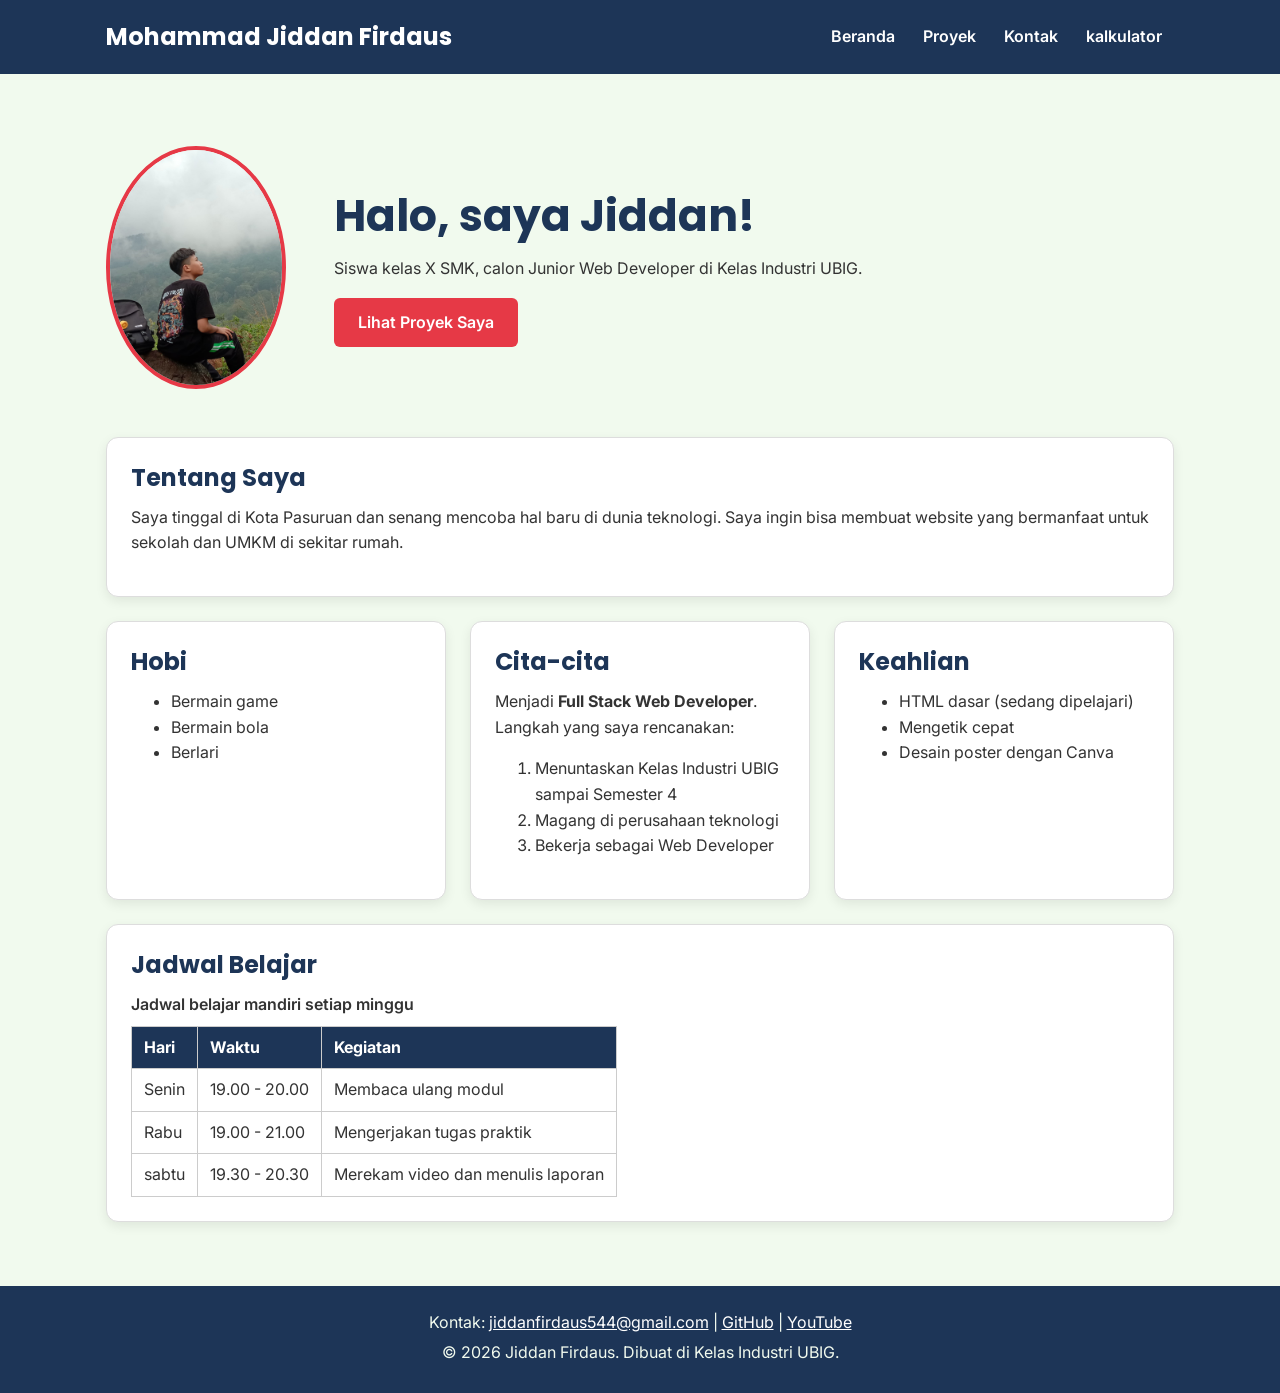
==== index.html @ d2613d3f "kontak.html" ====
<!DOCTYPE html>
<html lang="id">
<head>
  <meta charset="UTF-8">
  <meta name="viewport" content="width=device-width, initial-scale=1.0">
  <title>Mohammad Jiddan Firdaus | Beranda</title>
  <link rel="preconnect" href="https://fonts.googleapis.com">
  <link rel="preconnect" href="https://fonts.gstatic.com" crossorigin>
  <link href="https://fonts.googleapis.com/css2?family=Inter:wght@400;600&family=Poppins:wght@600;700&display=swap" rel="stylesheet">
  <link rel="stylesheet" href="css/style.css">
  <link rel="icon" href="data:,">
  <script src="js/latihan.js" defer></script>
  <script src="js/logika.js" defer></script>
</head>
<body>
  <header>
    <div class="container navbar">
      <h1>Mohammad Jiddan Firdaus</h1>
      <nav class="menu-laptop">
        <ul>
          <li><a href="index.html">Beranda</a></li>
          <li><a href="proyek.html">Proyek</a></li>
          <li><a href="kontak.html">Kontak</a></li>
          <li><a href="kalkulator.html">kalkulator</a></li>
        </ul>
      </nav>
      <!-- Tantangan: menu ponsel yang bisa dibuka-tutup -->
      <details class="menu-ponsel">
        <summary>Menu</summary>
        <nav>
          <ul>
            <li><a href="index.html">Beranda</a></li>
            <li><a href="proyek.html">Proyek</a></li>
            <li><a href="kontak.html">Kontak</a></li>
            <li><a href="kalkulator.html">kalkulator</a></li>
          </ul>
        </nav>
      </details>
    </div>
  </header>

  <main>
    <div class="container">
      <section class="hero">
        <img src="img/Foto saya.jpeg" alt="Foto1.jpeg" width="180">
        <div>
          <h2>Halo, saya Jiddan!</h2>
          <p>Siswa kelas X SMK, calon Junior Web Developer di Kelas Industri UBIG.</p>
          <a href="proyek.html" class="tombol">Lihat Proyek Saya</a>
        </div>
      </section>

      <section class="kartu">
        <h2>Tentang Saya</h2>
        <p>Saya tinggal di Kota Pasuruan dan senang mencoba hal baru di dunia teknologi. Saya ingin bisa membuat website yang bermanfaat untuk sekolah dan UMKM di sekitar rumah.</p>
      </section>

      <div class="daftar-kartu">
        <section class="kartu">
          <h2>Hobi</h2>
          <ul>
            <li>Bermain game</li>
            <li>Bermain bola</li>
            <li>Berlari</li>
          </ul>
        </section>

        <section class="kartu">
          <h2>Cita-cita</h2>
          <p>Menjadi <strong>Full Stack Web Developer</strong>. Langkah yang saya rencanakan:</p>
          <ol>
            <li>Menuntaskan Kelas Industri UBIG sampai Semester 4</li>
            <li>Magang di perusahaan teknologi</li>
            <li>Bekerja sebagai Web Developer</li>
          </ol>
        </section>

        <section class="kartu">
          <h2>Keahlian</h2>
          <ul>
            <li>HTML dasar (sedang dipelajari)</li>
            <li>Mengetik cepat</li>
            <li>Desain poster dengan Canva</li>
          </ul>
        </section>
      </div>

      <section class="kartu">
        <h2>Jadwal Belajar</h2>
        <table>
          <caption>Jadwal belajar mandiri setiap minggu</caption>
          <thead>
            <tr>
              <th>Hari</th>
              <th>Waktu</th>
              <th>Kegiatan</th>
            </tr>
          </thead>
          <tbody>
            <tr>
              <td>Senin</td>
              <td>19.00 - 20.00</td>
              <td>Membaca ulang modul</td>
            </tr>
            <tr>
              <td>Rabu</td>
              <td>19.00 - 21.00</td>
              <td>Mengerjakan tugas praktik</td>
            </tr>
            <tr>
              <td>sabtu</td>
              <td>19.30 - 20.30</td>
              <td>Merekam video dan menulis laporan</td>
            </tr>
          </tbody>
        </table>
      </section>
    </div>
  </main>

  <footer>
    <p>Kontak: <a href="mailto:jiddanfirdaus544@gmail.com">jiddanfirdaus544@gmail.com</a> |
      <a href="https://github.com/Jiddan25" target="_blank">GitHub</a> |
      <a href="https://youtube.com/@Jiddaan" target="_blank">YouTube</a></p>
    <p>&copy; 2026 Jiddan Firdaus. Dibuat di Kelas Industri UBIG.</p>
  </footer>
</body>
</html>
---- css/style.css ----
/* Gaya portofolio Andi Pratama
   Palet: #1D3557 (utama), #E63946 (aksen), #F1FAEE (latar)
   Huruf: Poppins (judul), Inter (isi)
   Tata letak: mobile first, titik ubah 768px (tablet) dan 1024px (laptop) */

/* 1. Reset */
* {
  box-sizing: border-box;
  margin: 0;
}

img {
  max-width: 100%;
  height: auto;
}

/* 2. Dasar halaman: warna dan huruf */
body {
  font-family: "Inter", Arial, sans-serif;
  font-size: 1rem;
  line-height: 1.6;
  color: #333333;
  background-color: #F1FAEE;
}

h1, h2, h3 {
  font-family: "Poppins", Arial, sans-serif;
  color: #1D3557;
  line-height: 1.3;
}

h2 {
  margin-bottom: 0.75rem;
}

p, ul, ol {
  margin-bottom: 1rem;
}

a {
  color: #E63946;
}

/* 3. Wadah, header, dan menu */
.container {
  max-width: 1100px;
  margin: 0 auto;
  padding: 0 1rem;
}

header {
  background-color: #1D3557;
  color: #FFFFFF;
  padding: 1rem 0;
}

header h1 {
  color: #FFFFFF;
  font-size: 1.5rem;
}

.navbar {
  display: flex;
  flex-wrap: wrap;
  justify-content: space-between;
  align-items: center;
  gap: 0.5rem;
}

nav ul {
  display: flex;
  gap: 0.25rem;
  padding: 0;
  margin: 0;
  list-style: none;
}

nav a {
  display: inline-block;
  padding: 0.5rem 0.75rem;
  border-radius: 6px;
  color: #FFFFFF;
  font-weight: 600;
  text-decoration: none;
}

/* Tantangan: menu ponsel buka-tutup dengan details */
.menu-laptop {
  display: none;
}

.menu-ponsel summary {
  padding: 0.5rem 0.75rem;
  border: 1px solid #FFFFFF;
  border-radius: 6px;
  font-weight: 600;
  cursor: pointer;
}

.menu-ponsel ul {
  flex-direction: column;
  margin-top: 0.5rem;
}

/* 4. Isi utama, hero, dan kartu */
main {
  padding: 1.5rem 0;
}

.hero {
  display: flex;
  flex-direction: column;
  align-items: center;
  gap: 1.5rem;
  padding: 1rem 0 2rem;
  text-align: center;
}

.hero img {
  border: 4px solid #E63946;
  border-radius: 50%;
}

.hero h2 {
  font-size: 2rem;
}

.tombol {
  display: inline-block;
  padding: 0.75rem 1.5rem;
  border-radius: 6px;
  background-color: #E63946;
  color: #FFFFFF;
  font-weight: 600;
  text-decoration: none;
}

.kartu {
  background-color: #FFFFFF;
  padding: 1rem;
  margin-bottom: 1.5rem;
  border: 1px solid #DDDDDD;
  border-radius: 12px;
  box-shadow: 0 4px 12px rgba(0, 0, 0, 0.08);
}

.daftar-kartu {
  display: flex;
  flex-wrap: wrap;
  gap: 1.5rem;
  margin-bottom: 1.5rem;
}

.daftar-kartu .kartu {
  flex: 1 1 280px;
  margin-bottom: 0;
}

article img {
  border-radius: 8px;
  border: 1px solid #DDDDDD;
}

/* 5. Tabel */
table {
  border-collapse: collapse;
}

caption {
  font-weight: 600;
  text-align: left;
  margin-bottom: 0.5rem;
}

th, td {
  border: 1px solid #CCCCCC;
  padding: 0.5rem 0.75rem;
  text-align: left;
}

th {
  background-color: #1D3557;
  color: #FFFFFF;
}

/* 6. Form */
label {
  font-weight: 600;
}

input, select, textarea {
  width: 100%;
  max-width: 22rem;
  padding: 0.6rem;
  margin-top: 0.25rem;
  border: 1px solid #CCCCCC;
  border-radius: 6px;
  font-family: inherit;
  font-size: 1rem;
}

button {
  padding: 0.75rem 1.5rem;
  border: none;
  border-radius: 6px;
  background-color: #E63946;
  color: #FFFFFF;
  font-family: inherit;
  font-size: 1rem;
  font-weight: 600;
  cursor: pointer;
}

/* 7. Footer */
footer {
  background-color: #1D3557;
  color: #F1FAEE;
  text-align: center;
  padding: 1.5rem;
}

footer p {
  margin-bottom: 0.25rem;
}

footer a {
  color: #FFFFFF;
}

/* 8. Tablet: lebar layar 768px ke atas */
@media (min-width: 768px) {
  .menu-laptop {
    display: block;
  }

  .menu-ponsel {
    display: none;
  }

  .hero {
    flex-direction: row;
    padding: 2rem 0 3rem;
    text-align: left;
  }

  .kartu {
    padding: 1.5rem;
  }
}

/* 9. Laptop: lebar layar 1024px ke atas */
@media (min-width: 1024px) {
  main {
    padding: 2.5rem 0;
  }

  .hero {
    gap: 3rem;
  }

  .hero h2 {
    font-size: 2.75rem;
  }
}
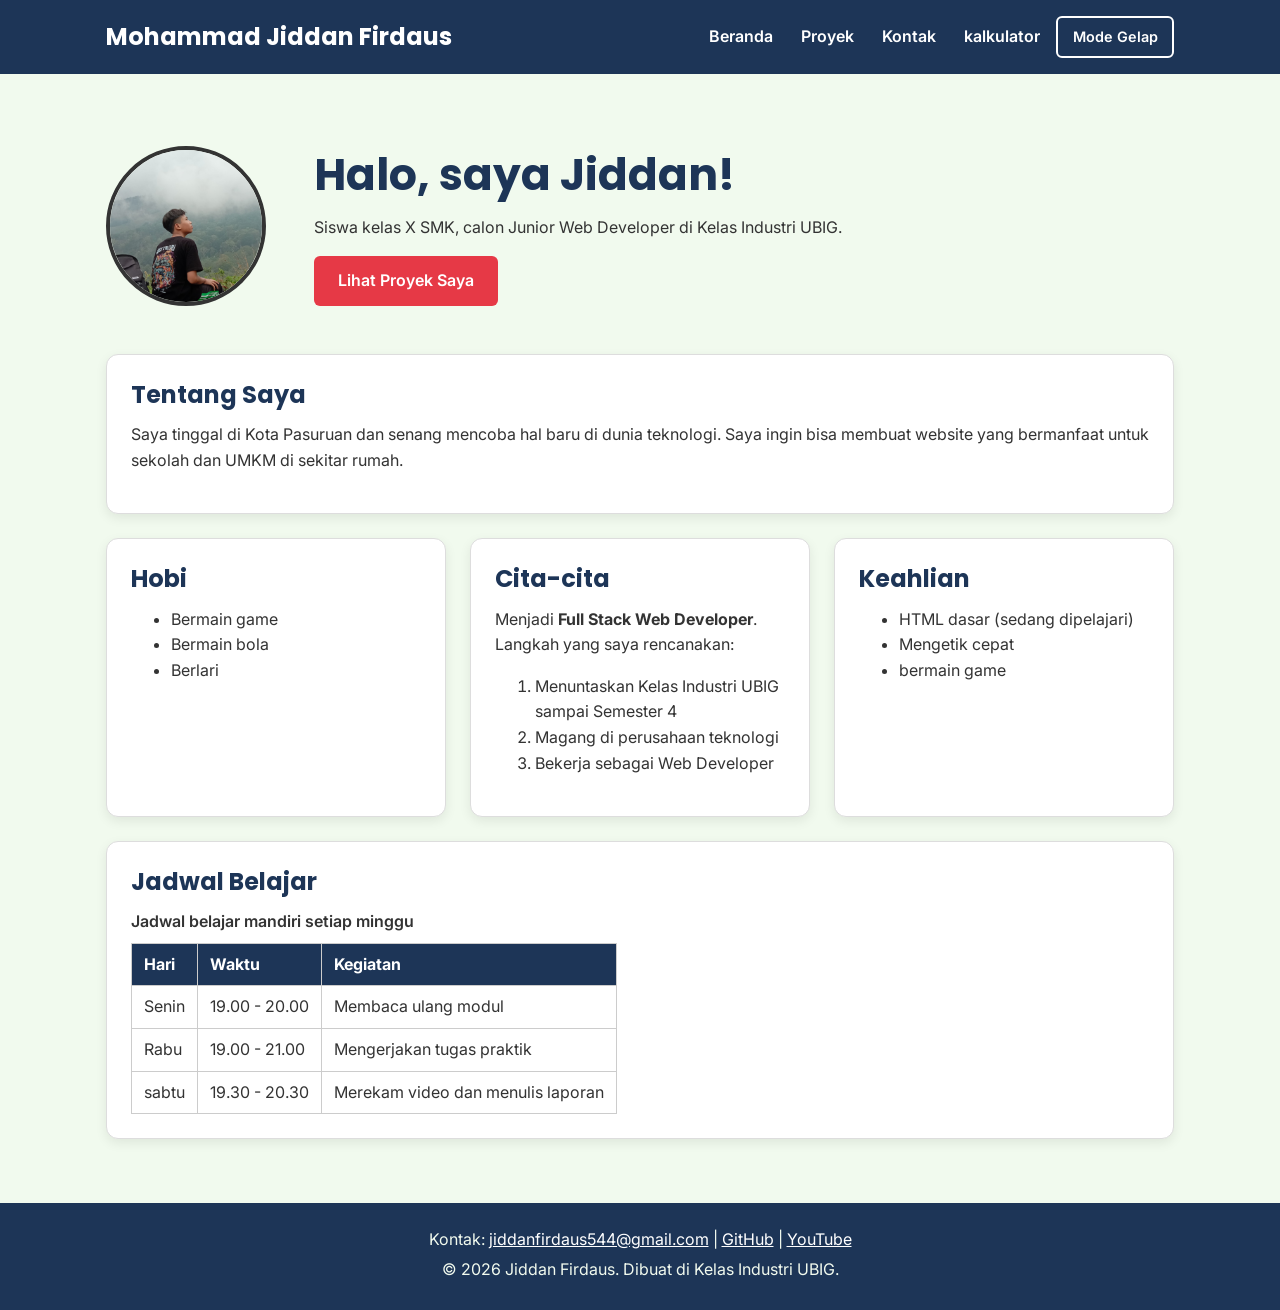
==== commit 733964e2: "Update index.html with new scripts and content" ====
--- a/index.html
+++ b/index.html
@@ -2,16 +2,21 @@
 <html lang="id">
 <head>
   <meta charset="UTF-8">
-  <meta name="viewport" content="width=device-width, initial-scale=1.0">
+  <meta name="viewport" content="width=device-width, initial
+scale=1.0">
   <title>Mohammad Jiddan Firdaus | Beranda</title>
+  <link rel="icon" href="img/.jpeg">
   <link rel="preconnect" href="https://fonts.googleapis.com">
   <link rel="preconnect" href="https://fonts.gstatic.com" crossorigin>
-  <link href="https://fonts.googleapis.com/css2?family=Inter:wght@400;600&family=Poppins:wght@600;700&display=swap" rel="stylesheet">
+  <link href="https://fonts.googleapis.com/css2?
+family=Inter:wght@400;600&family=Poppins:wght@600;700&display=swap" rel="stylesheet">
   <link rel="stylesheet" href="css/style.css">
-  <link rel="icon" href="data:,">
+  <script src="js/main.js" defer></script>
+  <script src="js/kalkulator.js" defer></script>
+  <script src="js/logika.js" defer></script>
   <script src="js/latihan.js" defer></script>
-  <script src="js/logika.js" defer></script>
 </head>
+
 <body>
   <header>
     <div class="container navbar">
@@ -22,6 +27,7 @@
           <li><a href="proyek.html">Proyek</a></li>
           <li><a href="kontak.html">Kontak</a></li>
           <li><a href="kalkulator.html">kalkulator</a></li>
+          <button type="button" id="tombol-tema" class="tombol-tema">Mode Gelap</button>
         </ul>
       </nav>
       <!-- Tantangan: menu ponsel yang bisa dibuka-tutup -->
@@ -34,6 +40,7 @@
             <li><a href="kontak.html">Kontak</a></li>
             <li><a href="kalkulator.html">kalkulator</a></li>
           </ul>
+          <button id="tombol-tema">Mode Gelap</button>
         </nav>
       </details>
     </div>
@@ -52,7 +59,8 @@
 
       <section class="kartu">
         <h2>Tentang Saya</h2>
-        <p>Saya tinggal di Kota Pasuruan dan senang mencoba hal baru di dunia teknologi. Saya ingin bisa membuat website yang bermanfaat untuk sekolah dan UMKM di sekitar rumah.</p>
+        <p>Saya tinggal di Kota Pasuruan dan senang mencoba hal baru di dunia teknologi. Saya ingin bisa membuat website
+          yang bermanfaat untuk sekolah dan UMKM di sekitar rumah.</p>
       </section>
 
       <div class="daftar-kartu">
@@ -80,7 +88,7 @@
           <ul>
             <li>HTML dasar (sedang dipelajari)</li>
             <li>Mengetik cepat</li>
-            <li>Desain poster dengan Canva</li>
+            <li>bermain game</li>
           </ul>
         </section>
       </div>
@@ -121,7 +129,8 @@
   <footer>
     <p>Kontak: <a href="mailto:jiddanfirdaus544@gmail.com">jiddanfirdaus544@gmail.com</a> |
       <a href="https://github.com/Jiddan25" target="_blank">GitHub</a> |
-      <a href="https://youtube.com/@Jiddaan" target="_blank">YouTube</a></p>
+      <a href="https://youtube.com/@Jiddaan" target="_blank">YouTube</a>
+    </p>
     <p>&copy; 2026 Jiddan Firdaus. Dibuat di Kelas Industri UBIG.</p>
   </footer>
 </body>
--- a/css/style.css
+++ b/css/style.css
@@ -1,4 +1,4 @@
-/* Gaya portofolio Andi Pratama
+/* Gaya portofolio Mohammad Jiddan Firdaus
    Palet: #1D3557 (utama), #E63946 (aksen), #F1FAEE (latar)
    Huruf: Poppins (judul), Inter (isi)
    Tata letak: mobile first, titik ubah 768px (tablet) dan 1024px (laptop) */
@@ -15,17 +15,30 @@
 }
 
 /* 2. Dasar halaman: warna dan huruf */
+:root {
+  --warna-utama: #1d3557;
+  --warna-judul: #1d3557;
+  --warna-aksen: #e63946;
+  --warna-tautan: #e63946;
+  --warna-latar: #f1faee;
+  --warna-teks: #333333;
+  --warna-kartu: #ffffff;
+  --warna-garis: #dddddd;
+}
+
 body {
   font-family: "Inter", Arial, sans-serif;
   font-size: 1rem;
   line-height: 1.6;
-  color: #333333;
-  background-color: #F1FAEE;
-}
-
-h1, h2, h3 {
+  color: var(--warna-teks);
+  background-color: var(--warna-latar);
+}
+
+h1,
+h2,
+h3 {
   font-family: "Poppins", Arial, sans-serif;
-  color: #1D3557;
+  color: var(--warna-judul);
   line-height: 1.3;
 }
 
@@ -33,12 +46,14 @@
   margin-bottom: 0.75rem;
 }
 
-p, ul, ol {
+p,
+ul,
+ol {
   margin-bottom: 1rem;
 }
 
 a {
-  color: #E63946;
+  color: var(--warna-tautan);
 }
 
 /* 3. Wadah, header, dan menu */
@@ -49,8 +64,8 @@
 }
 
 header {
-  background-color: #1D3557;
-  color: #FFFFFF;
+  background-color: var(--warna-utama);
+  color: #ffffff;
   padding: 1rem 0;
 }
 
@@ -79,7 +94,7 @@
   display: inline-block;
   padding: 0.5rem 0.75rem;
   border-radius: 6px;
-  color: #FFFFFF;
+  color: #ffffff;
   font-weight: 600;
   text-decoration: none;
 }
@@ -91,7 +106,7 @@
 
 .menu-ponsel summary {
   padding: 0.5rem 0.75rem;
-  border: 1px solid #FFFFFF;
+  border: 1px solid #ffffff;
   border-radius: 6px;
   font-weight: 600;
   cursor: pointer;
@@ -117,7 +132,10 @@
 }
 
 .hero img {
-  border: 4px solid #E63946;
+  width: 160px;
+  height: 160px;
+  object-fit: cover;
+  border: 4px solid #333333;
   border-radius: 50%;
 }
 
@@ -129,17 +147,17 @@
   display: inline-block;
   padding: 0.75rem 1.5rem;
   border-radius: 6px;
-  background-color: #E63946;
+  background-color: var(--warna-aksen);
   color: #FFFFFF;
   font-weight: 600;
   text-decoration: none;
 }
 
 .kartu {
-  background-color: #FFFFFF;
+  background-color: var(--warna-kartu);
   padding: 1rem;
   margin-bottom: 1.5rem;
-  border: 1px solid #DDDDDD;
+  border: 1px solid var(--warna-garis);
   border-radius: 12px;
   box-shadow: 0 4px 12px rgba(0, 0, 0, 0.08);
 }
@@ -158,7 +176,7 @@
 
 article img {
   border-radius: 8px;
-  border: 1px solid #DDDDDD;
+  border: 1px solid var(--warna-garis);
 }
 
 /* 5. Tabel */
@@ -172,14 +190,15 @@
   margin-bottom: 0.5rem;
 }
 
-th, td {
+th,
+td {
   border: 1px solid #CCCCCC;
   padding: 0.5rem 0.75rem;
   text-align: left;
 }
 
 th {
-  background-color: #1D3557;
+  background-color: var(--warna-utama);
   color: #FFFFFF;
 }
 
@@ -188,22 +207,26 @@
   font-weight: 600;
 }
 
-input, select, textarea {
+input,
+select,
+textarea {
   width: 100%;
   max-width: 22rem;
   padding: 0.6rem;
   margin-top: 0.25rem;
-  border: 1px solid #CCCCCC;
+  border: 1px solid var(--warna-garis);
   border-radius: 6px;
   font-family: inherit;
   font-size: 1rem;
+  background-color: var(--warna-kartu);
+  color: var(--warna-teks);
 }
 
 button {
   padding: 0.75rem 1.5rem;
   border: none;
   border-radius: 6px;
-  background-color: #E63946;
+  background-color: var(--warna-aksen);
   color: #FFFFFF;
   font-family: inherit;
   font-size: 1rem;
@@ -213,7 +236,7 @@
 
 /* 7. Footer */
 footer {
-  background-color: #1D3557;
+  background-color: var(--warna-utama);
   color: #F1FAEE;
   text-align: center;
   padding: 1.5rem;
@@ -262,3 +285,71 @@
     font-size: 2.75rem;
   }
 }
+
+/* 10. Tombol tema, filter, dan label kategori */
+.tombol-tema {
+  padding: 0.5rem 0.9rem;
+  border: 2px solid #ffffff;
+  background-color: transparent;
+  font-size: 0.9rem;
+}
+
+.filter,
+.filter-proyek {
+  display: flex;
+  flex-wrap: wrap;
+  gap: 0.5rem;
+  margin-bottom: 1rem;
+}
+
+.tombol-filter {
+  padding: 0.5rem 1rem;
+  border: 2px solid var(--warna-garis);
+  background-color: var(--warna-kartu);
+  color: var(--warna-judul);
+}
+
+.tombol-filter.aktif {
+  background-color: var(--warna-aksen);
+  border-color: var(--warna-aksen);
+  color: #ffffff;
+}
+
+.label {
+  display: inline-block;
+  padding: 0.1rem 0.6rem;
+  margin-bottom: 0.5rem;
+  border-radius: 999px;
+  background-color: var(--warna-latar);
+  color: var(--warna-judul);
+  font-size: 0.85rem;
+  font-weight: 600;
+}
+
+/* 11. Tema gelap: isi variabel diganti saat body memiliki class gelap */
+body.gelap {
+  --warna-utama: #0b1526;
+  --warna-judul: #a8dadc;
+  --warna-tautan: #ff8a8a;
+  --warna-latar: #121a24;
+  --warna-teks: #e3e8ee;
+  --warna-kartu: #1c2836;
+  --warna-garis: #34465a;
+}
+
+body.gelap .tombol-filter.aktif {
+  background-color: #ff8a8a;
+  border-color: #ff8a8a;
+  color: #0b1526;
+}
+
+#hasil {
+  background-color: var(--warna-kartu);
+  color: var(--warna-teks);
+  border: 1px solid var(--warna-garis);
+}
+
+body.gelap #hasil {
+  background-color: var(--warna-kartu);
+  color: var(--warna-teks);
+}
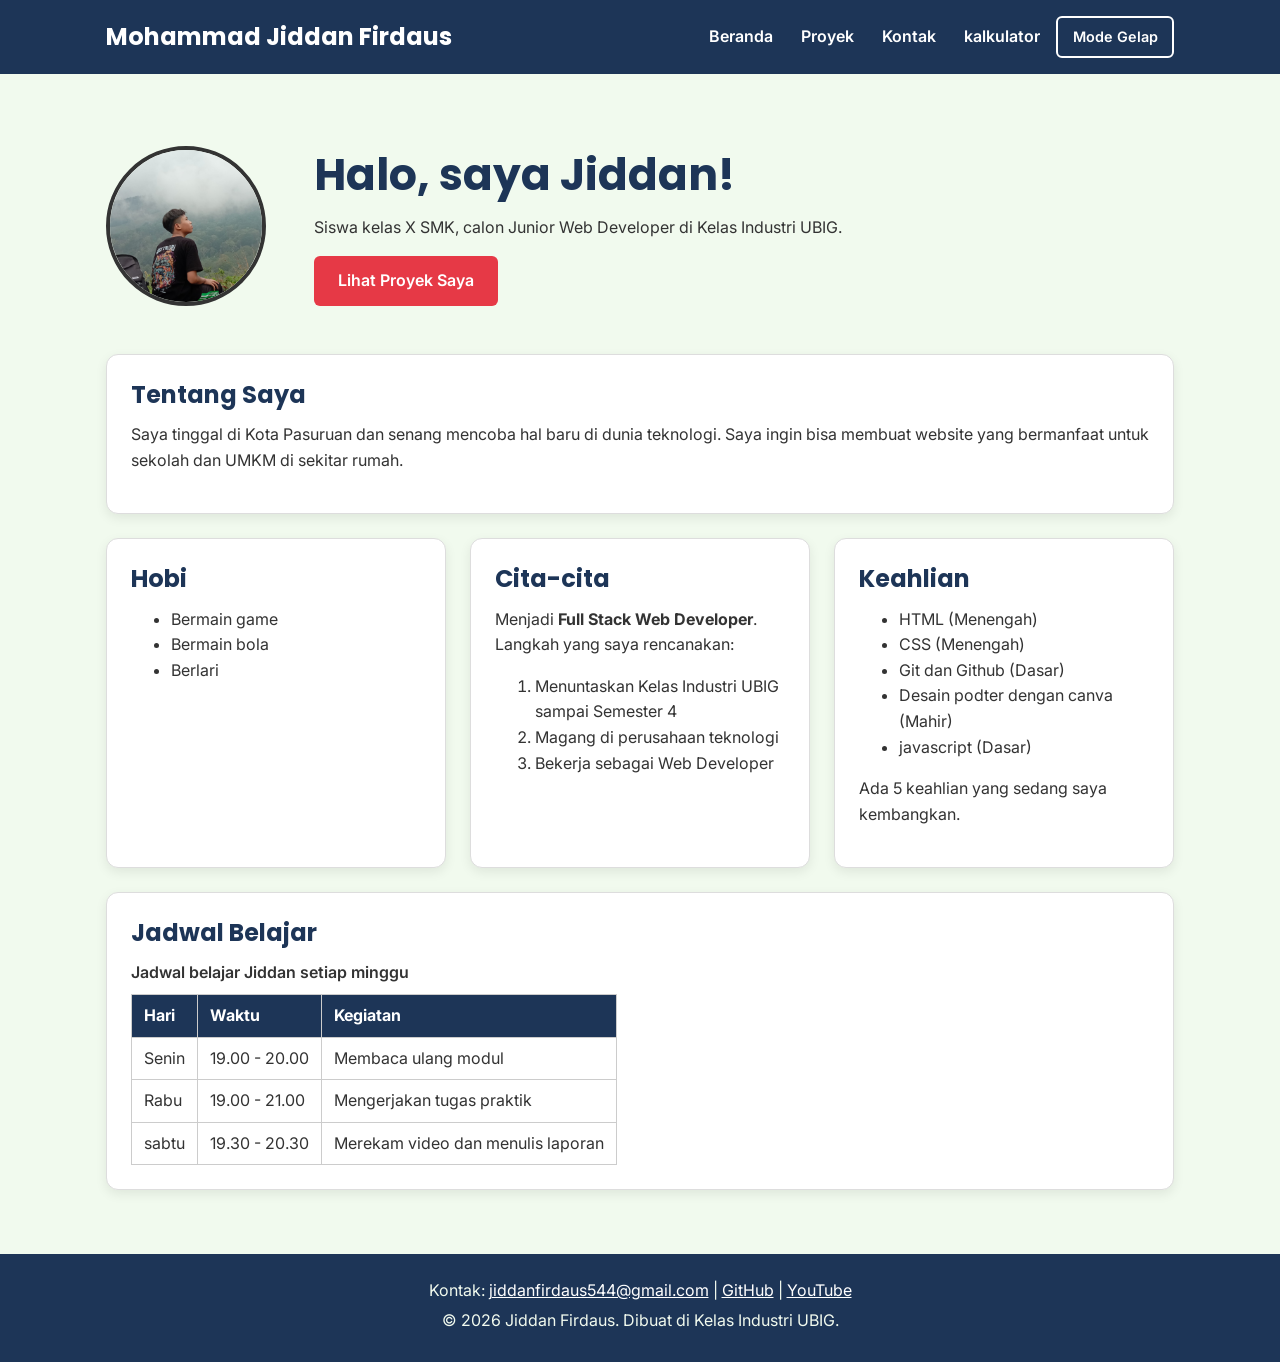
==== commit b55aa05e: "Update skill list and schedule caption in index.html" ====
--- a/index.html
+++ b/index.html
@@ -1,5 +1,6 @@
 <!DOCTYPE html>
 <html lang="id">
+
 <head>
   <meta charset="UTF-8">
   <meta name="viewport" content="width=device-width, initial
@@ -85,18 +86,15 @@
 
         <section class="kartu">
           <h2>Keahlian</h2>
-          <ul>
-            <li>HTML dasar (sedang dipelajari)</li>
-            <li>Mengetik cepat</li>
-            <li>bermain game</li>
-          </ul>
+          <ul id="daftar-skill"></ul>
+          <p id="jumlah-skill"></p>
         </section>
       </div>
 
       <section class="kartu">
         <h2>Jadwal Belajar</h2>
         <table>
-          <caption>Jadwal belajar mandiri setiap minggu</caption>
+          <caption>Jadwal belajar Jiddan setiap minggu</caption>
           <thead>
             <tr>
               <th>Hari</th>
@@ -134,4 +132,5 @@
     <p>&copy; 2026 Jiddan Firdaus. Dibuat di Kelas Industri UBIG.</p>
   </footer>
 </body>
+
 </html>
--- a/css/style.css
+++ b/css/style.css
@@ -352,4 +352,4 @@
 body.gelap #hasil {
   background-color: var(--warna-kartu);
   color: var(--warna-teks);
-}
+}
